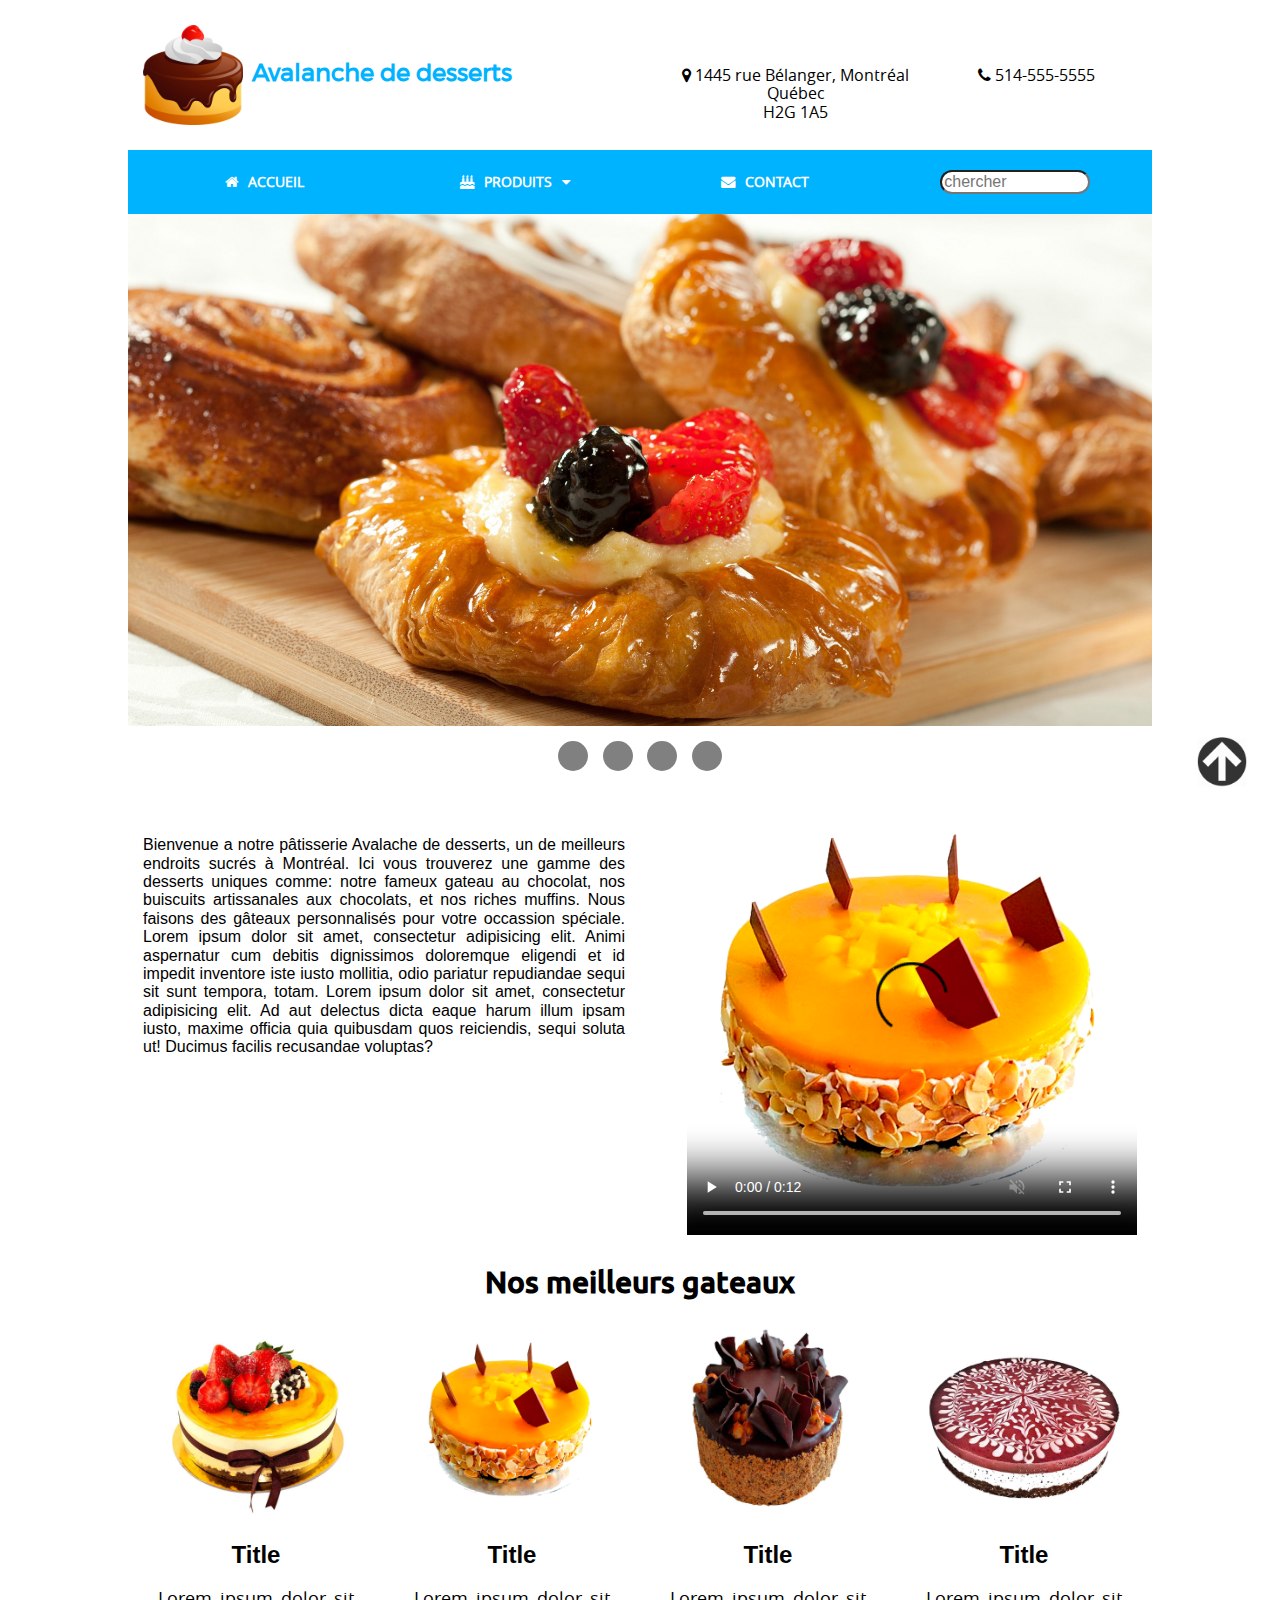
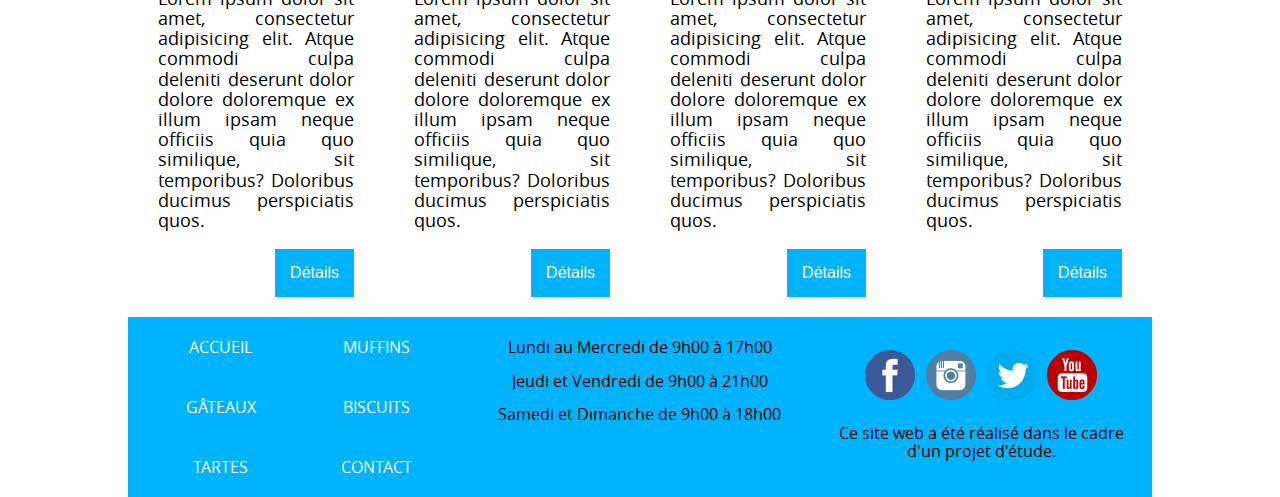
==== index.html @ 3b61015e "Initial commit" ====
<!DOCTYPE html>
<html lang="fr">
    <head>
        <meta charset="UTF-8">
        <title>Title</title>
        <meta name="description" content=""/>
        <link rel="stylesheet" href="style/normalize.css"/>
        <link rel="stylesheet" href="style/main.css"/>
        <link rel="stylesheet" href="style/font-awesome-4.7.0/css/font-awesome.min.css"/>
        <link rel="stylesheet" href="style/fonts/montserrat.css"/>
        <link rel="stylesheet" href="style/fonts/open-sans.css"/>
        <link rel="stylesheet" href="style/fonts/ubuntu.css"/>
        <meta name="viewport" content="width=device-width, intial-scale=1">
        <meta name="author" content="Sonya Bouchard et Carolina Yi"/>
        <meta name="robots" content="no index, no follow"/>
        <!--[if lt IE9]>
        <script src="https://cdnjs.cloudflare.com/ajax/libs/html5shiv/3.7.3/html5shiv.min.js"></script>
        <![endif]-->
        <script src="https://ajax.googleapis.com/ajax/libs/jquery/1.7.2/jquery.min.js"></script>
    </head>
    <body>
        <div id="wrapper">
            <header>
                <div class="row">
                    <div class=" col- col-m-6">
                        <div id="logo">
                            <a href="index.html">
                                <img src="images/logo.png" alt="logo de la compagnie avalanche de desserts">
                                <h2>Avalanche de desserts</h2>
                            </a>
                        </div>
                    </div>
                    <div class="col-m-6">
                        <div id="adresse" class="row">
                            <div class="col- col-m-7 col-7">
                                <p><span class="fa fa-map-marker" aria-hidden="true"></span> 1445 rue Bélanger, Montréal Québec <br>H2G 1A5</p>
                            </div>
                            <div class="col- col-m-5 col-5">
                                <p><span class="fa fa-phone" aria-hidden="true"></span> 514-555-5555</p>
                            </div>
                        </div>
                    </div>
                </div>
                <div class="nav-mobile">
                    <!--MENU HAMBURGER-->
                    <a href="#" class="btn-menu"><span class="fa fa-bars" aria-hidden="true"></span>Menu</a>
                </div>
                <!--END MENU HAMBURGER -->
                <nav class="responsive-menu">
                    <ul>
                        <li><a href="index.html"><span  class="fa fa-home" aria-hidden="true"></span>accueil</a></li>
                        <li class="sub-menu"><a href="index.html"><span class="fa fa-birthday-cake" aria-hidden="true"></span>produits<span class="fa fa-caret-down" aria-hidden="true"></span></a>
                            <ul class="children">
                                <li><a href="">gâteaux</a></li>
                                <li><a href="">tartes</a></li>
                                <li><a href="">muffins</a></li>
                                <li><a href="">biscuits</a></li>
                            </ul>
                        </li>
                        <li><a href="index.html"><span class="fa fa-envelope" aria-hidden="true"></span>contact</a></li>
                        <li id="search">
                            <input type="search" name="search" placeholder="chercher"/>
                        </li>
                    </ul>
                </nav>
            </header>
            <main>
                <!--conteneur du slider au complet-->
                <section id="slider">
                    <!--on cache les input-->
                    <input checked type="radio" name="slider" id="slide1"/>
                    <input checked type="radio" name="slider" id="slide2"/>
                    <input checked type="radio" name="slider" id="slide3"/>
                    <input checked type="radio" name="slider" id="slide4"/>

                    <!--le carouseel-->
                    <div id="slides">
                        <!--delimite l'espace que l'utilisateur verra-->
                        <div id="overflow">
                            <div class="inner">
                                <!--une photo est son texte-->
                                <div class="photo">
                                    <img src="images/carousel2.jpg" alt="Photo meduses"/>
                                </div>
                                <div class="photo">
                                    <img src="images/carousel3.jpg" alt="Photo tulips"/>
                                </div>
                                <div class="photo">
                                    <img src="images/carousel.jpg" alt="Photo chrisantemo"/>
                                </div>
                                <div class="photo">
                                    <img src="images/carousel4.jpg" alt="Photo Koala"/>
                                </div>
                            </div>
                            <!--END OF INNNER CONTENEUR DE PHOTO ET TEXTE	-->
                        </div>
                    </div>
                    <!--End of carrousel-->
                    <!--les boutons de control-->
                    <div id="active">
                        <label for="slide1"></label>
                        <label for="slide2"></label>
                        <label for="slide3"></label>
                        <label for="slide4"></label>
                    </div>
                </section>
                <section class="row">
                    <div class="col-m-6 col-6">
                        <p id="a-propos">
                            Bienvenue a notre pâtisserie Avalache de desserts, un de meilleurs endroits sucrés à Montréal.
                            Ici vous trouverez une gamme des desserts uniques comme: notre fameux gateau au chocolat,
                            nos buiscuits artissanales aux chocolats, et nos riches muffins.
                            Nous faisons des gâteaux personnalisés pour votre occassion spéciale.
                            Lorem ipsum dolor sit amet, consectetur adipisicing elit. Animi aspernatur
                            cum debitis dignissimos doloremque eligendi et id impedit inventore iste iusto mollitia,
                            odio pariatur repudiandae sequi sit sunt tempora, totam.
                            Lorem ipsum dolor sit amet, consectetur adipisicing elit. Ad aut delectus dicta eaque harum illum ipsam iusto,
                            maxime officia quia quibusdam quos reiciendis, sequi soluta ut! Ducimus facilis recusandae voluptas?
                        </p>


                    </div>
                    <div class="col-m-6 col-6">
                        <!--insere plusieurs sources de video-->
                        <video controls muted poster="images/gateaux-mangue.png">
                            <source src="video/sailboats.ogg" type="video/ogg"/>
                            <source src="video/sailboats_x264.mp4" type="video/mp4"/>
                            <source src="video/sailboats.webm" type="video/webm"/>
                        </video>


                    </div>
                </section>
                <section class="row">
                    <h1>Nos meilleurs gateaux</h1>
                    <div class="row">
                        <div class="col-m-6 col-3">
                            <div class="row produit">
                                <div class="col-m-6 col-12">
                                    <img src="images/gateau-fraises.jpg" alt="image du gateaux"/>
                                </div>
                                <div class="col-m-6 col-12">
                                    <h2>Title</h2>
                                    <p>Lorem ipsum dolor sit amet, consectetur adipisicing elit. Atque commodi culpa deleniti deserunt dolor dolore doloremque
                                        ex illum ipsam neque officiis quia quo similique, sit temporibus? Doloribus ducimus perspiciatis quos.
                                    </p>
                                    <div class="details">
                                        <a href="">Détails</a>
                                    </div>
                                </div>
                            </div>
                        </div>
                        <div class="col-m-6 col-3">
                            <div class="row produit">
                                <div class="col-m-6 col-12">
                                    <img src="images/gateaux-mangue.png" alt="image du gateaux"/>
                                </div>
                                <div class="col-m-6 col-12">
                                    <h2>Title</h2>
                                    <p>Lorem ipsum dolor sit amet, consectetur adipisicing elit. Atque commodi culpa deleniti deserunt dolor dolore doloremque
                                        ex illum ipsam neque officiis quia quo similique, sit temporibus? Doloribus ducimus perspiciatis quos.
                                    </p>
                                    <div class="details">
                                        <a href="">Détails</a>
                                    </div>
                                </div>
                            </div>
                        </div>
                        <div class="col-m-6 col-3">
                            <div class="row produit">
                                <div class="col-m-6 col-12">
                                    <img src="images/gateaux-chocolat-delicieux.jpg" alt="image du gateaux"/>
                                </div>
                                <div class="col-m-6 col-3 col-12">
                                    <h2>Title</h2>
                                    <p>Lorem ipsum dolor sit amet, consectetur adipisicing elit. Atque commodi culpa deleniti deserunt dolor dolore doloremque
                                        ex illum ipsam neque officiis quia quo similique, sit temporibus? Doloribus ducimus perspiciatis quos.
                                    </p>
                                    <div class="details" >
                                        <a href="">Détails</a>
                                    </div>
                                </div>
                            </div>
                        </div>
                        <div class="col-m-6 col-3">
                            <div class="row produit">
                                <div class="col-m-6 col-12">
                                    <img src="images/mejorado2.jpg" alt="image du gateaux"/>
                                </div>
                                <div class="col-m-6 col-12">
                                    <h2>Title</h2>
                                    <p>Lorem ipsum dolor sit amet, consectetur adipisicing elit. Atque commodi culpa deleniti deserunt dolor dolore doloremque
                                        ex illum ipsam neque officiis quia quo similique, sit temporibus? Doloribus ducimus perspiciatis quos.
                                    </p>
                                    <div class="details">
                                        <a href="">Détails</a>
                                    </div>
                                </div>
                            </div>
                        </div>
                    </div>
                </section>
            </main>
            <footer>
                <div class="row">
                    <nav class="col-m-6 col-4">
                        <div  id="footer-menu" class="row">
                            <ul class="col-m-6 col-6">
                                <li><a href="index.html">accueil</a></li>
                                <li><a href="details.html">gâteaux</a></li>
                                <li><a href="index.html">tartes</a></li>
                            </ul>
                            <ul class="col-m-6 col-6">
                                <li><a href="index.html">muffins</a></li>
                                <li><a href="index.html">biscuits</a></li>
                                <li><a href="index.html">contact</a></li>
                            </ul>
                        </div>
                    </nav>
                    <div id="heures-ouverture" class="col-m-6 col-4">
                        <ul>
                            <li>
                                Lundi au Mercredi de 9h00 à 17h00
                            </li>
                            <li>
                                Jeudi et Vendredi de 9h00 à 21h00
                            </li>
                            <li>
                                Samedi et Dimanche de 9h00 à 18h00
                            </li>
                        </ul>
                    </div>
                    <div id="reseaux-sociaux" class="col-m-12 col-4">
                        <a href=""><img src="images/social/facebook.png" alt="image facebook"/></a>
                        <a href=""><img src="images/social/instagram.png" alt="image instagram"/></a>
                        <a href=""><img src="images/social/twitter.png" alt="image twitter"/></a>
                        <a href=""><img src="images/social/youtube.png" alt="image youtube"/></a>
                        <p>Ce site web a été réalisé dans le cadre d'un projet d'étude.</p>
                        <a href="#"><img  id= top src="images/top.png" alt="image fleche vers l'haut"/></a>

                    </div>
                </div>
            </footer>
        </div>


        <script src="script/main.js" type="text/javascript"></script>
    </body>
</html>
---- style/main.css ----
/**********RESET CSS**************/

article, aside, details, figcaption, figure, footer, header, main, nav, section { display: block; }

*{
    box-sizing: border-box;
}

ul{
    list-style-type: none;
    margin: 0;
    padding: 0;
}

a {
    text-decoration: none;
    color: white;

}
/*******END RESET CSS*************/

/********VERSION MOBILE***********/

/********************HEADER*****************************************/
#logo{
    padding: 25px 25px 0 25px;
    text-align: center;

}
#logo img{
    display: inline-block;
    width: 100px;
    height: 100px;
    vertical-align: middle;
}

#logo h2{
    display: block;
    margin-left: 5px;
    vertical-align: middle;
    color: #00b3ff;
    font-family:  montserratregular, sans-serif;
    font-size: 150%;
}

#logo a {
    width: 100%;
    height: 100%;
    display: block;
}

#adresse{
    text-align: center;
    font-family:  open_sansregular, sans-serif;
    font-size: 110%;
}

header{
    width: 100%;
}

header nav {
    background-color: #00b3ff;
    z-index: 1000;
    width: 100%;


}

header .nav-mobile{
    background-color: #00b3ff;
    font-family: open_sansregular, sans-serif;
    font-size: 90%;
    text-transform: uppercase;
    font-weight: bold;
}

header .btn-menu{
    display: block;
    padding: 20px;
    width: 100%;
    font-weight: bold;
}

header .btn-menu span{
    float: right;

}

header nav ul li .fa-caret-down{
    margin-right: 0;
    margin-left: 10px;

}

header nav ul li a {
    display: block;
    padding: 20px;
    width: 100%;
    font-family: open_sansregular, sans-serif;
    font-size: 90%;
    text-transform: uppercase;
    font-weight: bold;
}

header nav ul li a span{
    margin-right: 10px ;
}

header nav ul li:hover{
    background-color: #525A93;

}
header nav ul li:hover .children{
    display: none;
}

header nav ul li .children {
    display: none;
    background-color: #00b3ff;
    position: relative;
    z-index: 1000;
}

header nav ul li .children li{
    display: block;
    border-bottom: 1px solid rgba(255,255,255,0.5);
    width: 100%;
}

header nav ul li .children li a {
    width: 100%;
    margin-left: 30px;
}
#search:hover{
    background-color: #525A93;
}
#search{
    display: inline-block;
    width: 100%;
    padding: 20px;
}


input[type=search]{
    border-radius: 15px;
    width: 150px;
}

[class*="col-"] {
    width:100%;
    padding: 0 15px;
}
/***********BODY************/
#wrapper{
    width: 100%;
}

#slider{
    display: none;
}

#a-propos{
    padding-top: 20px;
    text-align: justify;
}
video{
    width: 100%;
}
h1{
    text-align: center;
    font-family: ubuntumedium, sans-serif;
    font-size: 150%;

}

h2{
    text-align: center;
}
img{
    width:100%;
}

.produit p{
    text-align: justify;
    font-family: open_sansregular, sans-serif;
    font-size: 110%;
}
.details a{
   background-color: #00b3ff;
   float: right;
   padding: 15px;


}

.details:after{
   content: "";
   clear: both;
   display: block;
}


/******************FOOTER*************************************/
footer{
    margin-top: 20px;
    background-color: #00b3ff;

}


footer nav ul {
    height: 100%;

}
footer nav ul li{
    padding-top: 15px;
    height: 60px;
    line-height: 60px;
    width: 100%;
    text-align: center;
}
footer nav ul li a {
    display: block;
    text-transform: uppercase;
    width: 100%;
    height: 100%;
    font-family: open_sansregular, sans-serif;
    font-size: 100%;
}


#heures-ouverture{
    text-align: center;
    font-family: open_sansregular, sans-serif;
    font-size: 100%;

}
#heures-ouverture ul li{
    padding-top: 15px;
}

#reseaux-sociaux{
    text-align: center;
    padding-top: 15px;
}


#reseaux-sociaux img{
    width: 50px;
    margin: 1%;
}

#reseaux-sociaux p{
    font-family: open_sansregular, sans-serif;
    font-size: 100%;
}

#top{
    position: fixed;
    bottom: 100px;
    right: 20px;
}
/************************VERSION TABLETTE*************************************/

@media only screen and (min-width: 768px) {

    /***********HEADER*******/
    #logo h2{
        display: inline-block;
        font-family: montserratregular, sans-serif;
        font-size: 125%;

    }

    #logo{
        text-align: left;
        padding: 25px 25px 25px 0;
    }

    #adresse{
        padding-top: 50px;
        font-family: open_sansregular, sans-serif;
        font-size: 99%;
    }


    header nav {
        background-color: #00b3ff;
        z-index: 1000;
        width: 100%;

    }
    .nav-mobile{
        display: none;
    }

    header nav ul {
        width: 100%;
        text-align: center;
    }

    header nav ul li{
        position: relative;
        display: inline-block;
        width: 24%;
        text-align: center;

    }

    header nav ul li .children {
        display: none;
        background-color: #00b3ff;
        position: absolute;
        z-index: 1000;
    }

    header nav ul li:hover .children{
        display: block;
        width: 100%;
    }

    header nav ul li .children li a {
        width: 100%;
        margin: 0;
    }

    #search{
        width: 24%;

    }
    /*******************BODY******************************/
    /*****CONFIGURATION DE SLIDER******/
    /*1*cacher ce qui deborde***/
    #slider{
        display: block;
    }
    #overflow{
        width: 100%;
        overflow: hidden;/*on cache ce qui depasse*/

    }

    /**2**chaque img occupe 100% de son parent la div .photo*/

    .photo img{
        width: 100%;

    }


    /*3**la div .inner fait une largeur egale au nombre de photos: 5 donc 500%****/

    #slides .inner{
        width: 400%;
    }

    /*4***on va aligner les div .photo les une a cote des autres**/

    #slides .photo{
        float: left;
        width: 25%;/*chaque div.photo occupe 1/5 eme de son parent car 5 photos si 4 photos ce serait 1/4*/
        position: relative;/*afin de placer le h3 par rapport a la div.photo*/
    }

    /*on style le h3 et on le place sur la photo*/


    /**************************/
    /**FONCTIONNEMENT**/

    /*1 **on cachae les input*****/

     #slider input{
        display: none;

    }

    /*2 on position la div inner en fonction du label sur lequel on clique**/
    /**quand on clique sur le label de l'input #slide1 la div .inner se place à une marge gauche de 0*/
    #slide1:checked ~ #slides .inner{
        margin-left: 0;

    }
    /**quand on clique sur le label de l'input #slide2 la div .inner se place à une marge gauche de -100%*/

    #slide2:checked ~ #slides .inner {
        margin-left: -100%;
    }


    #slide3:checked ~ #slides .inner {
        margin-left: -200%;
    }

    #slide4:checked ~ #slides .inner {
        margin-left: -300%;
    }

    /**on applique une transition sur la div .inner pour qu'elle se déplace*/

    #slides .inner{
        transition: all 1s ease-in-out;
    }


    /******************STYLES***********/

    /*on style les labels**/

    #active label{
        width: 30px;
        height: 30px;
        border-radius: 15px;
        background: grey;
        display: inline-block;
        margin: 10px 5px;
    }

    #active{
        text-align: center;/*on centre les labels*/
    }
/*************BODY***************************************/
    h1{
        padding-top: 10px;
        font-family: ubuntumedium, sans-serif;
        font-size: 170%;
    }
    #a-propos{
        padding-top: 35px;
    }
    video{
        min-width:70% ;
        float: right;
        vertical-align: bottom;
    }

    .produit p{
        text-align: left;
    }
/**********************SYSTEM DE GRILLES*******************/
    .col-m-1{
        width:8.33%;

    }

    .col-m-2{

        width:16.66%;

    }

    .col-m-3{
        width:25%;

    }

    .col-m-4{
        width:33.33%;
    }

    .col-m-5{
        width:41.66%;
    }
    .col-m-6{
        width:50%;
    }
    .col-m-7{
        width:58.33%;
    }
    .col-m-8{
        width:66.66%;
    }
    .col-m-9{
        width:75%;
    }
    .col-m-10{
        width:83.33%;
    }
    .col-m-11{
        width:91.66%;
    }
    .col-m-12{
        width:100%;
    }

    #wrapper{
        width:100%;
    }

    [class*="col-"] {
        float: left;
        padding: 0 15px;
    }

    .row:after {
        content: "";
        clear: both;
        display: block;
    }


    /***********FOOTER*************/
    #heures-ouverture{
        padding-top: 20px;
    }
    #reseaux-sociaux img{
        width: 50px;
    }

}

/*************************************VERSION DESKTOP********************************/

@media only screen and (min-width: 960px){

/******************HEADER*********************/
    #logo{
        text-align: left;
        padding: 25px 25px 25px 0;
    }

    #logo h2{
        display: inline-block;
        font-family: montserratregular, sans-serif;
        font-size: 150%;
    }

    #adresse{
        font-family: open_sansregular, sans-serif;
        font-size: 100% ;
    }





    .col-1 {width: 8.33%;}

    /*largeur de 2 colonnes*/
    .col-2 {width: 16.66%;}

    /*largeur de 3 colonnes*/
    .col-3 {width: 25%;}

    /*largeur de 4 colonnes*/
    .col-4 {width: 33.33%;}

    /*largeur de 5 colonnes*/
    .col-5 {width: 41.66%;}

    /*largeur de 6 colonnes*/
    .col-6 {width: 50%;}

    /*largeur de 7 colonnes*/
    .col-7 {width: 58.33%;}

    /*largeur de 8 colonnes*/
    .col-8 {width: 66.66%;}

    /*largeur de 9 colonnes*/
    .col-9 {width: 75%;}

    /*largeur de 10 colonnes*/
    .col-10 {width: 83.33%;}

    /*largeur de 11 colonnes*/
    .col-11 {width: 91.66%;}

    /*largeur de 12 colonnes*/
    .col-12 {width: 100%;}


    [class*="col-"] {
        float: left;
        padding: 0 15px;
    }


    .row:after {
        content: "";
        clear: both;
        display: block;
    }
    /**********************BODY********************/
    #wrapper{
        width: 80%;
        margin: 0 auto;
    }

    video{
        max-width: 450px;
    }

    h1{
        font-family: ubuntumedium, sans-serif;
        font-size: 190%;

    }
    .produit p{
        text-align: justify;
    }
    /***********FOOTER**************/
    footer nav ul li{
        padding-top: 0;
    }

    #heures-ouverture{
        padding-top: 6px;
    }
    #reseaux-sociaux{
        padding-top: 30px;
    }
}

/**************************PAGE DETAILS*************************/

aside{
    padding-top: 50px;
}
aside ul {
    height: 50px;

}

aside ul li{

    height: 100%;
}
aside ul li a{
    color: #00b3ff;
    display: inline-block;
    width: 100%;
    height: 100%;
}
---- style/fonts/montserrat.css ----
/*! Generated by Font Squirrel (https://www.fontsquirrel.com) on May 27, 2017 */



@font-face {
    font-family: 'montserratregular';
    src: url('montserrat-regular-webfont.eot');
    src: url('montserrat-regular-webfont.eot?#iefix') format('embedded-opentype'),
         url('montserrat-regular-webfont.woff2') format('woff2'),
         url('montserrat-regular-webfont.woff') format('woff'),
         url('montserrat-regular-webfont.ttf') format('truetype'),
         url('montserrat-regular-webfont.svg#montserratregular') format('svg');
    font-weight: normal;
    font-style: normal;

}
---- style/fonts/open-sans.css ----
/*! Generated by Font Squirrel (https://www.fontsquirrel.com) on May 27, 2017 */



@font-face {
    font-family: 'open_sansregular';
    src: url('opensans-regular-webfont.eot');
    src: url('opensans-regular-webfont.eot?#iefix') format('embedded-opentype'),
         url('opensans-regular-webfont.woff2') format('woff2'),
         url('opensans-regular-webfont.woff') format('woff'),
         url('opensans-regular-webfont.ttf') format('truetype'),
         url('opensans-regular-webfont.svg#open_sansregular') format('svg');
    font-weight: normal;
    font-style: normal;

}
---- style/fonts/ubuntu.css ----
/*! Generated by Font Squirrel (https://www.fontsquirrel.com) on May 27, 2017 */



@font-face {
    font-family: 'ubuntumedium';
    src: url('ubuntu-medium-webfont.eot');
    src: url('ubuntu-medium-webfont.eot?#iefix') format('embedded-opentype'),
         url('ubuntu-medium-webfont.woff2') format('woff2'),
         url('ubuntu-medium-webfont.woff') format('woff'),
         url('ubuntu-medium-webfont.ttf') format('truetype'),
         url('ubuntu-medium-webfont.svg#ubuntumedium') format('svg');
    font-weight: normal;
    font-style: normal;

}
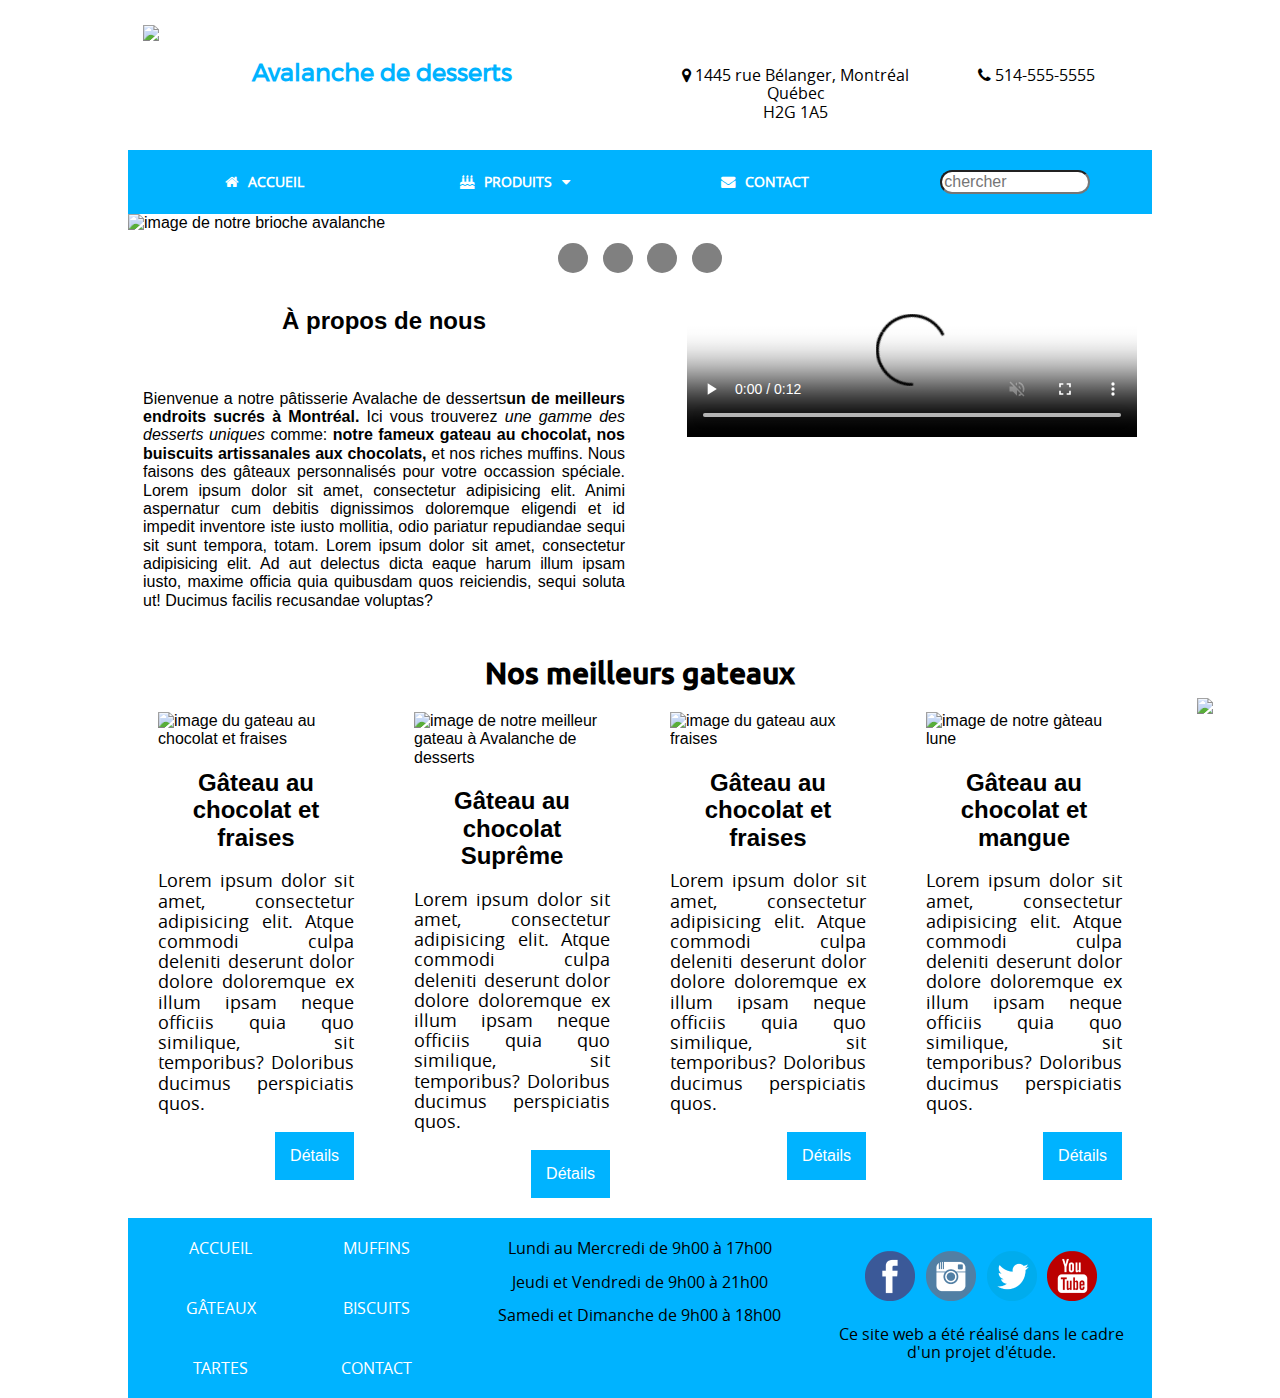
==== commit 22f7ae0b: "page accueil termine" ====
--- a/index.html
+++ b/index.html
@@ -2,8 +2,9 @@
 <html lang="fr">
     <head>
         <meta charset="UTF-8">
-        <title>Title</title>
-        <meta name="description" content=""/>
+        <title>Le meilleur gâteau au chocolat à Montréal - Avalanche de desserts</title>
+        <meta name="description" content="Avalanche de desserts sert le meilleur gâteau au chocolat à Montréal Goûtez nos délicieux gâteaux, tartes,
+        muffins et beaucoup plus! Essayez nos produits fraîchement cuits et des gâteaux personnalisés "/>
         <link rel="stylesheet" href="style/normalize.css"/>
         <link rel="stylesheet" href="style/main.css"/>
         <link rel="stylesheet" href="style/font-awesome-4.7.0/css/font-awesome.min.css"/>
@@ -13,10 +14,16 @@
         <meta name="viewport" content="width=device-width, intial-scale=1">
         <meta name="author" content="Sonya Bouchard et Carolina Yi"/>
         <meta name="robots" content="no index, no follow"/>
+        <meta property="og:url" content="wwww.avalanche-de-desserts.projetisi.com"/>
+        <meta property="og:title" content="Le meilleur gâteau au chocolat â Montréal"/>
+        <meta property="og:description" content="Avalanche de desserts sert le meilleur gâteau au chocolat à Montréal Goûtez nos délicieux gâteaux, tartes,
+        muffins et beaucoup plus! Essayez nos produits fraîchement cuits et des gâteaux personnalisés"/>
+        <meta property="og:image" content="images/images-gateaux/meilleur-gateau.jpg"/>
         <!--[if lt IE9]>
         <script src="https://cdnjs.cloudflare.com/ajax/libs/html5shiv/3.7.3/html5shiv.min.js"></script>
         <![endif]-->
         <script src="https://ajax.googleapis.com/ajax/libs/jquery/1.7.2/jquery.min.js"></script>
+
     </head>
     <body>
         <div id="wrapper">
@@ -25,7 +32,7 @@
                     <div class=" col- col-m-6">
                         <div id="logo">
                             <a href="index.html">
-                                <img src="images/logo.png" alt="logo de la compagnie avalanche de desserts">
+                                <img src="images/image-logo-avalanche-desserts/logo.png" alt="logo de la compagnie avalanche de desserts">
                                 <h2>Avalanche de desserts</h2>
                             </a>
                         </div>
@@ -49,12 +56,12 @@
                 <nav class="responsive-menu">
                     <ul>
                         <li><a href="index.html"><span  class="fa fa-home" aria-hidden="true"></span>accueil</a></li>
-                        <li class="sub-menu"><a href="index.html"><span class="fa fa-birthday-cake" aria-hidden="true"></span>produits<span class="fa fa-caret-down" aria-hidden="true"></span></a>
+                        <li class="sub-menu"><a href="#"><span class="fa fa-birthday-cake" aria-hidden="true"></span>produits<span class="fa fa-caret-down" aria-hidden="true"></span></a>
                             <ul class="children">
-                                <li><a href="">gâteaux</a></li>
-                                <li><a href="">tartes</a></li>
-                                <li><a href="">muffins</a></li>
-                                <li><a href="">biscuits</a></li>
+                                <li><a href="produit.html">gâteaux</a></li>
+                                <li><a href="index.html">tartes</a></li>
+                                <li><a href="index.html">muffins</a></li>
+                                <li><a href="index.html">biscuits</a></li>
                             </ul>
                         </li>
                         <li><a href="index.html"><span class="fa fa-envelope" aria-hidden="true"></span>contact</a></li>
@@ -80,16 +87,16 @@
                             <div class="inner">
                                 <!--une photo est son texte-->
                                 <div class="photo">
-                                    <img src="images/carousel2.jpg" alt="Photo meduses"/>
-                                </div>
-                                <div class="photo">
-                                    <img src="images/carousel3.jpg" alt="Photo tulips"/>
-                                </div>
-                                <div class="photo">
-                                    <img src="images/carousel.jpg" alt="Photo chrisantemo"/>
-                                </div>
-                                <div class="photo">
-                                    <img src="images/carousel4.jpg" alt="Photo Koala"/>
+                                    <img src="images/images-carrousel/desserts-uniques.jpg" alt="image de nos délicieuses gâteaux"/>
+                                </div>
+                                <div class="photo">
+                                    <img src="images/images-carrousel/gamme-de-desserts.jpg" alt="image de nos succulents desserts"/>
+                                </div>
+                                <div class="photo">
+                                    <img src="images/images-carrousel/petites-gateaux.jpg" alt="image de notre gamme de desserts uniques"/>
+                                </div>
+                                <div class="photo">
+                                    <img src="images/images-carrousel/fraîche-pâtisserie.jpg" alt="image de notre brioche avalanche"/>
                                 </div>
                             </div>
                             <!--END OF INNNER CONTENEUR DE PHOTO ET TEXTE	-->
@@ -106,10 +113,11 @@
                 </section>
                 <section class="row">
                     <div class="col-m-6 col-6">
+                        <h2>À propos de nous</h2>
                         <p id="a-propos">
-                            Bienvenue a notre pâtisserie Avalache de desserts, un de meilleurs endroits sucrés à Montréal.
-                            Ici vous trouverez une gamme des desserts uniques comme: notre fameux gateau au chocolat,
-                            nos buiscuits artissanales aux chocolats, et nos riches muffins.
+                            Bienvenue a notre pâtisserie Avalache de desserts<strong class="seo">un de meilleurs endroits sucrés à Montréal.</strong>
+                            Ici vous trouverez <em class="seo">une gamme des desserts uniques</em> comme: <strong class="seo">notre fameux gateau au chocolat,</strong>
+                            <strong class="seo">nos buiscuits artissanales aux chocolats,</strong> et nos riches muffins.
                             Nous faisons des gâteaux personnalisés pour votre occassion spéciale.
                             Lorem ipsum dolor sit amet, consectetur adipisicing elit. Animi aspernatur
                             cum debitis dignissimos doloremque eligendi et id impedit inventore iste iusto mollitia,
@@ -118,17 +126,15 @@
                             maxime officia quia quibusdam quos reiciendis, sequi soluta ut! Ducimus facilis recusandae voluptas?
                         </p>
 
-
                     </div>
                     <div class="col-m-6 col-6">
                         <!--insere plusieurs sources de video-->
-                        <video controls muted poster="images/gateaux-mangue.png">
+                        <video controls muted poster="images/images-gateaux/gateau-choco-creme.jpg">
                             <source src="video/sailboats.ogg" type="video/ogg"/>
                             <source src="video/sailboats_x264.mp4" type="video/mp4"/>
                             <source src="video/sailboats.webm" type="video/webm"/>
                         </video>
 
-
                     </div>
                 </section>
                 <section class="row">
@@ -137,15 +143,15 @@
                         <div class="col-m-6 col-3">
                             <div class="row produit">
                                 <div class="col-m-6 col-12">
-                                    <img src="images/gateau-fraises.jpg" alt="image du gateaux"/>
-                                </div>
-                                <div class="col-m-6 col-12">
-                                    <h2>Title</h2>
+                                    <img src="images/images-gateaux/gateau-chocolat-fraises.jpg" alt="image du gateau au chocolat et fraises"/>
+                                </div>
+                                <div class="col-m-6 col-12">
+                                    <h2>Gâteau au chocolat et fraises</h2>
                                     <p>Lorem ipsum dolor sit amet, consectetur adipisicing elit. Atque commodi culpa deleniti deserunt dolor dolore doloremque
                                         ex illum ipsam neque officiis quia quo similique, sit temporibus? Doloribus ducimus perspiciatis quos.
                                     </p>
                                     <div class="details">
-                                        <a href="">Détails</a>
+                                        <a href="details.html">Détails</a>
                                     </div>
                                 </div>
                             </div>
@@ -153,15 +159,15 @@
                         <div class="col-m-6 col-3">
                             <div class="row produit">
                                 <div class="col-m-6 col-12">
-                                    <img src="images/gateaux-mangue.png" alt="image du gateaux"/>
-                                </div>
-                                <div class="col-m-6 col-12">
-                                    <h2>Title</h2>
+                                    <img src="images/images-gateaux/meilleur-gateau.jpg" alt="image de notre meilleur gateau à Avalanche de desserts"/>
+                                </div>
+                                <div class="col-m-6 col-12">
+                                    <h2>Gâteau au chocolat Suprême</h2>
                                     <p>Lorem ipsum dolor sit amet, consectetur adipisicing elit. Atque commodi culpa deleniti deserunt dolor dolore doloremque
                                         ex illum ipsam neque officiis quia quo similique, sit temporibus? Doloribus ducimus perspiciatis quos.
                                     </p>
                                     <div class="details">
-                                        <a href="">Détails</a>
+                                        <a href="details.html">Détails</a>
                                     </div>
                                 </div>
                             </div>
@@ -169,31 +175,31 @@
                         <div class="col-m-6 col-3">
                             <div class="row produit">
                                 <div class="col-m-6 col-12">
-                                    <img src="images/gateaux-chocolat-delicieux.jpg" alt="image du gateaux"/>
+                                    <img src="images/images-gateaux/gateau-fraises.jpg" alt="image du gateau aux fraises"/>
                                 </div>
                                 <div class="col-m-6 col-3 col-12">
-                                    <h2>Title</h2>
+                                    <h2>Gâteau au chocolat et fraises</h2>
                                     <p>Lorem ipsum dolor sit amet, consectetur adipisicing elit. Atque commodi culpa deleniti deserunt dolor dolore doloremque
                                         ex illum ipsam neque officiis quia quo similique, sit temporibus? Doloribus ducimus perspiciatis quos.
                                     </p>
                                     <div class="details" >
-                                        <a href="">Détails</a>
-                                    </div>
-                                </div>
-                            </div>
-                        </div>
-                        <div class="col-m-6 col-3">
-                            <div class="row produit">
-                                <div class="col-m-6 col-12">
-                                    <img src="images/mejorado2.jpg" alt="image du gateaux"/>
-                                </div>
-                                <div class="col-m-6 col-12">
-                                    <h2>Title</h2>
+                                        <a href="details.html">Détails</a>
+                                    </div>
+                                </div>
+                            </div>
+                        </div>
+                        <div class="col-m-6 col-3">
+                            <div class="row produit dernier-produit">
+                                <div class="col-m-6 col-12">
+                                    <img src="images/images-gateaux/gateau_lune.jpg" alt="image de notre gàteau lune "/>
+                                </div>
+                                <div class="col-m-6 col-12">
+                                    <h2>Gâteau au chocolat et mangue</h2>
                                     <p>Lorem ipsum dolor sit amet, consectetur adipisicing elit. Atque commodi culpa deleniti deserunt dolor dolore doloremque
                                         ex illum ipsam neque officiis quia quo similique, sit temporibus? Doloribus ducimus perspiciatis quos.
                                     </p>
                                     <div class="details">
-                                        <a href="">Détails</a>
+                                        <a href="details.html">Détails</a>
                                     </div>
                                 </div>
                             </div>
@@ -207,7 +213,7 @@
                         <div  id="footer-menu" class="row">
                             <ul class="col-m-6 col-6">
                                 <li><a href="index.html">accueil</a></li>
-                                <li><a href="details.html">gâteaux</a></li>
+                                <li><a href="produit.html">gâteaux</a></li>
                                 <li><a href="index.html">tartes</a></li>
                             </ul>
                             <ul class="col-m-6 col-6">
@@ -231,12 +237,12 @@
                         </ul>
                     </div>
                     <div id="reseaux-sociaux" class="col-m-12 col-4">
-                        <a href=""><img src="images/social/facebook.png" alt="image facebook"/></a>
-                        <a href=""><img src="images/social/instagram.png" alt="image instagram"/></a>
-                        <a href=""><img src="images/social/twitter.png" alt="image twitter"/></a>
-                        <a href=""><img src="images/social/youtube.png" alt="image youtube"/></a>
+                        <a href="https://www.facebook.com"><img src="images/social/facebook.png" alt="image facebook"/></a>
+                        <a href="https://www.instagram.com"><img src="images/social/instagram.png" alt="image instagram"/></a>
+                        <a href="https://twitter.com"><img src="images/social/twitter.png" alt="image twitter"/></a>
+                        <a href="https://www.youtube.com"><img src="images/social/youtube.png" alt="image youtube"/></a>
                         <p>Ce site web a été réalisé dans le cadre d'un projet d'étude.</p>
-                        <a href="#"><img  id= top src="images/top.png" alt="image fleche vers l'haut"/></a>
+                        <a href="#"><img  id= top src="images/image%20fleche/top.png" alt="image fleche vers l'haut"/></a>
 
                     </div>
                 </div>
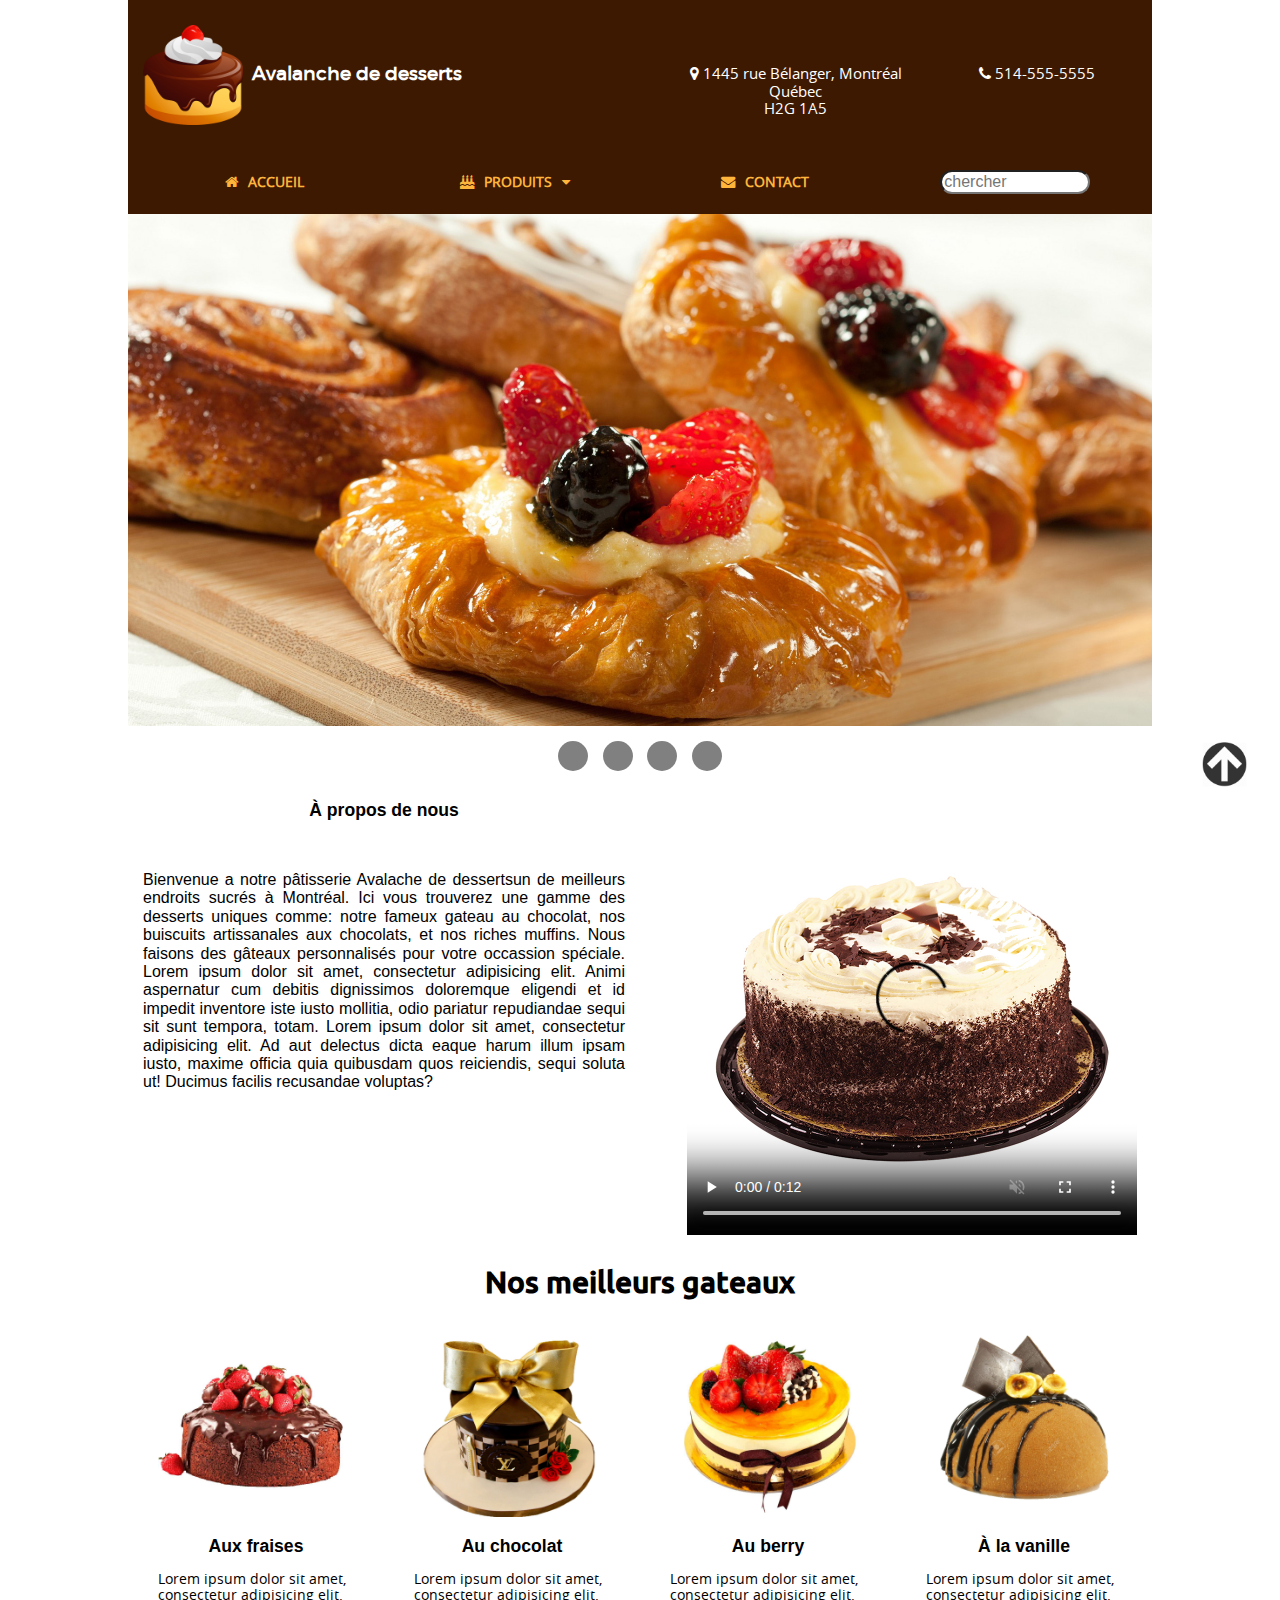
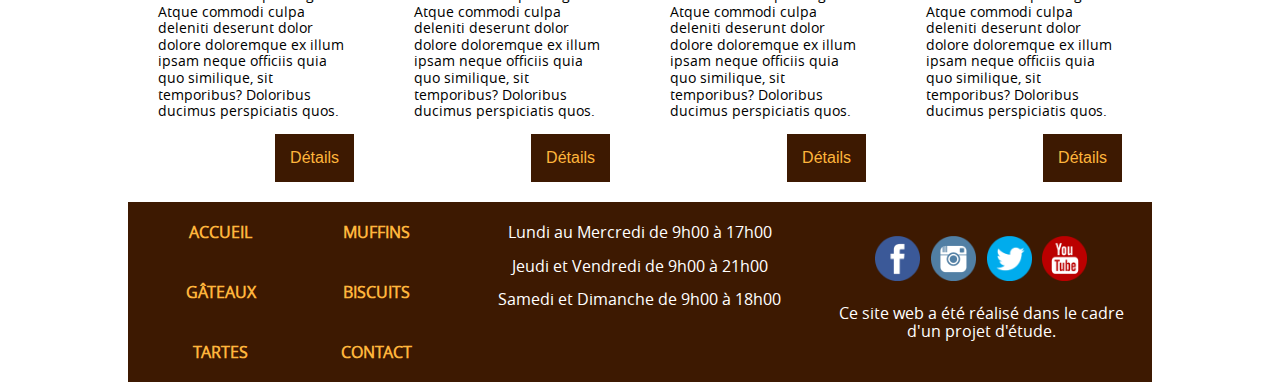
==== commit 185f43cf: "changement de taille et couleur" ====
--- a/index.html
+++ b/index.html
@@ -146,7 +146,7 @@
                                     <img src="images/images-gateaux/gateau-chocolat-fraises.jpg" alt="image du gateau au chocolat et fraises"/>
                                 </div>
                                 <div class="col-m-6 col-12">
-                                    <h2>Gâteau au chocolat et fraises</h2>
+                                    <h2>Aux fraises</h2>
                                     <p>Lorem ipsum dolor sit amet, consectetur adipisicing elit. Atque commodi culpa deleniti deserunt dolor dolore doloremque
                                         ex illum ipsam neque officiis quia quo similique, sit temporibus? Doloribus ducimus perspiciatis quos.
                                     </p>
@@ -162,7 +162,7 @@
                                     <img src="images/images-gateaux/meilleur-gateau.jpg" alt="image de notre meilleur gateau à Avalanche de desserts"/>
                                 </div>
                                 <div class="col-m-6 col-12">
-                                    <h2>Gâteau au chocolat Suprême</h2>
+                                    <h2>Au chocolat</h2>
                                     <p>Lorem ipsum dolor sit amet, consectetur adipisicing elit. Atque commodi culpa deleniti deserunt dolor dolore doloremque
                                         ex illum ipsam neque officiis quia quo similique, sit temporibus? Doloribus ducimus perspiciatis quos.
                                     </p>
@@ -178,7 +178,7 @@
                                     <img src="images/images-gateaux/gateau-fraises.jpg" alt="image du gateau aux fraises"/>
                                 </div>
                                 <div class="col-m-6 col-3 col-12">
-                                    <h2>Gâteau au chocolat et fraises</h2>
+                                    <h2>Au berry</h2>
                                     <p>Lorem ipsum dolor sit amet, consectetur adipisicing elit. Atque commodi culpa deleniti deserunt dolor dolore doloremque
                                         ex illum ipsam neque officiis quia quo similique, sit temporibus? Doloribus ducimus perspiciatis quos.
                                     </p>
@@ -194,7 +194,7 @@
                                     <img src="images/images-gateaux/gateau_lune.jpg" alt="image de notre gàteau lune "/>
                                 </div>
                                 <div class="col-m-6 col-12">
-                                    <h2>Gâteau au chocolat et mangue</h2>
+                                    <h2>À la vanille</h2>
                                     <p>Lorem ipsum dolor sit amet, consectetur adipisicing elit. Atque commodi culpa deleniti deserunt dolor dolore doloremque
                                         ex illum ipsam neque officiis quia quo similique, sit temporibus? Doloribus ducimus perspiciatis quos.
                                     </p>
--- a/style/main.css
+++ b/style/main.css
@@ -17,9 +17,30 @@
     color: white;
 
 }
+a:link{
+    color: #ffb53c;
+}
+a:visited{
+    color: #a2db81;
+}
+
+a:hover{
+    color: #d33e34;
+}
+
+a:active{
+    color: #7bb4ff;
+}
+
+em.seo, strong.seo{
+    font-style: normal;
+    font-weight: normal;
+}
+
 /*******END RESET CSS*************/
 
 /********VERSION MOBILE***********/
+/*********************PAGE ACCUEIL**********************************/
 
 /********************HEADER*****************************************/
 #logo{
@@ -38,7 +59,7 @@
     display: block;
     margin-left: 5px;
     vertical-align: middle;
-    color: #00b3ff;
+    color: #ffffff;
     font-family:  montserratregular, sans-serif;
     font-size: 150%;
 }
@@ -53,14 +74,16 @@
     text-align: center;
     font-family:  open_sansregular, sans-serif;
     font-size: 110%;
+    color: #ffffff;
 }
 
 header{
     width: 100%;
+    background-color: #3d1901;
 }
 
 header nav {
-    background-color: #00b3ff;
+    background-color:  #3d1901;
     z-index: 1000;
     width: 100%;
 
@@ -68,7 +91,7 @@
 }
 
 header .nav-mobile{
-    background-color: #00b3ff;
+    background-color: #3d1901;
     font-family: open_sansregular, sans-serif;
     font-size: 90%;
     text-transform: uppercase;
@@ -108,7 +131,7 @@
 }
 
 header nav ul li:hover{
-    background-color: #525A93;
+    background-color: #d29bb9;
 
 }
 header nav ul li:hover .children{
@@ -117,7 +140,7 @@
 
 header nav ul li .children {
     display: none;
-    background-color: #00b3ff;
+    background-color: #3d1901;
     position: relative;
     z-index: 1000;
 }
@@ -133,7 +156,7 @@
     margin-left: 30px;
 }
 #search:hover{
-    background-color: #525A93;
+    background-color: #d29bb9;
 }
 #search{
     display: inline-block;
@@ -176,23 +199,36 @@
 
 h2{
     text-align: center;
+    font-size: 110%;
 }
 img{
     width:100%;
+}
+
+
+.produit{
+    border-bottom: 1px dashed #3d1901;
+}
+
+.dernier-produit{
+    border-bottom: none;
 }
 
 .produit p{
     text-align: justify;
     font-family: open_sansregular, sans-serif;
-    font-size: 110%;
-}
+    font-size: 90%;
+}
+
+
+
 .details a{
-   background-color: #00b3ff;
+   background-color: #3d1901;
    float: right;
    padding: 15px;
-
-
-}
+}
+
+
 
 .details:after{
    content: "";
@@ -200,11 +236,31 @@
    display: block;
 }
 
+/****************PAGE PRODUIT********************************/
+#menu-aside{
+    display: none;
+}
+
+aside ul {
+    height: 50px;
+
+}
+
+aside ul li{
+    height: 100%;
+}
+aside ul li a{
+    color: #3d1901;
+    display: inline-block;
+    width: 100%;
+    height: 100%;
+}
+
 
 /******************FOOTER*************************************/
 footer{
     margin-top: 20px;
-    background-color: #00b3ff;
+    background-color: #3d1901;
 
 }
 
@@ -220,6 +276,11 @@
     width: 100%;
     text-align: center;
 }
+
+footer nav ul li:hover{
+    background-color: #d29bb9;
+
+}
 footer nav ul li a {
     display: block;
     text-transform: uppercase;
@@ -227,6 +288,7 @@
     height: 100%;
     font-family: open_sansregular, sans-serif;
     font-size: 100%;
+    font-weight: bold;
 }
 
 
@@ -234,6 +296,7 @@
     text-align: center;
     font-family: open_sansregular, sans-serif;
     font-size: 100%;
+    color: #ffffff;
 
 }
 #heures-ouverture ul li{
@@ -254,6 +317,7 @@
 #reseaux-sociaux p{
     font-family: open_sansregular, sans-serif;
     font-size: 100%;
+    color: #ffffff;
 }
 
 #top{
@@ -261,375 +325,425 @@
     bottom: 100px;
     right: 20px;
 }
+@keyframes fleche-animation {
+    0%, 20%, 50%, 80%, 100%{
+        transform: translateY(0);
+    }
+    40%{
+        transform: translateY(-30px);
+    }
+
+    60%{
+        transform: translateY(-15px);
+    }
+}
+
+
+#top{
+    animation: fleche-animation 2s infinite;
+}
 /************************VERSION TABLETTE*************************************/
-
+/*************************PAGE ACCUEIL***************************************/
 @media only screen and (min-width: 768px) {
 
-    /***********HEADER*******/
-    #logo h2{
-        display: inline-block;
-        font-family: montserratregular, sans-serif;
-        font-size: 125%;
-
-    }
-
-    #logo{
-        text-align: left;
-        padding: 25px 25px 25px 0;
-    }
-
-    #adresse{
-        padding-top: 50px;
-        font-family: open_sansregular, sans-serif;
-        font-size: 99%;
-    }
-
-
-    header nav {
-        background-color: #00b3ff;
-        z-index: 1000;
-        width: 100%;
-
-    }
-    .nav-mobile{
-        display: none;
-    }
-
-    header nav ul {
-        width: 100%;
-        text-align: center;
-    }
-
-    header nav ul li{
-        position: relative;
-        display: inline-block;
-        width: 24%;
-        text-align: center;
-
-    }
-
-    header nav ul li .children {
-        display: none;
-        background-color: #00b3ff;
-        position: absolute;
-        z-index: 1000;
-    }
-
-    header nav ul li:hover .children{
-        display: block;
-        width: 100%;
-    }
-
-    header nav ul li .children li a {
-        width: 100%;
-        margin: 0;
-    }
-
-    #search{
-        width: 24%;
-
-    }
-    /*******************BODY******************************/
-    /*****CONFIGURATION DE SLIDER******/
-    /*1*cacher ce qui deborde***/
-    #slider{
-        display: block;
-    }
-    #overflow{
-        width: 100%;
-        overflow: hidden;/*on cache ce qui depasse*/
-
-    }
-
-    /**2**chaque img occupe 100% de son parent la div .photo*/
-
-    .photo img{
-        width: 100%;
-
-    }
-
-
-    /*3**la div .inner fait une largeur egale au nombre de photos: 5 donc 500%****/
-
-    #slides .inner{
-        width: 400%;
-    }
-
-    /*4***on va aligner les div .photo les une a cote des autres**/
-
-    #slides .photo{
-        float: left;
-        width: 25%;/*chaque div.photo occupe 1/5 eme de son parent car 5 photos si 4 photos ce serait 1/4*/
-        position: relative;/*afin de placer le h3 par rapport a la div.photo*/
-    }
-
-    /*on style le h3 et on le place sur la photo*/
-
-
-    /**************************/
-    /**FONCTIONNEMENT**/
-
-    /*1 **on cachae les input*****/
-
-     #slider input{
-        display: none;
-
-    }
-
-    /*2 on position la div inner en fonction du label sur lequel on clique**/
-    /**quand on clique sur le label de l'input #slide1 la div .inner se place à une marge gauche de 0*/
-    #slide1:checked ~ #slides .inner{
-        margin-left: 0;
-
-    }
-    /**quand on clique sur le label de l'input #slide2 la div .inner se place à une marge gauche de -100%*/
-
-    #slide2:checked ~ #slides .inner {
-        margin-left: -100%;
-    }
-
-
-    #slide3:checked ~ #slides .inner {
-        margin-left: -200%;
-    }
-
-    #slide4:checked ~ #slides .inner {
-        margin-left: -300%;
-    }
-
-    /**on applique une transition sur la div .inner pour qu'elle se déplace*/
-
-    #slides .inner{
-        transition: all 1s ease-in-out;
-    }
-
-
-    /******************STYLES***********/
-
-    /*on style les labels**/
-
-    #active label{
-        width: 30px;
-        height: 30px;
-        border-radius: 15px;
-        background: grey;
-        display: inline-block;
-        margin: 10px 5px;
-    }
-
-    #active{
-        text-align: center;/*on centre les labels*/
-    }
-/*************BODY***************************************/
-    h1{
-        padding-top: 10px;
-        font-family: ubuntumedium, sans-serif;
-        font-size: 170%;
-    }
-    #a-propos{
-        padding-top: 35px;
-    }
-    video{
-        min-width:70% ;
-        float: right;
-        vertical-align: bottom;
-    }
-
-    .produit p{
-        text-align: left;
-    }
+/***********HEADER*******/
+#logo h2{
+    display: inline-block;
+    font-family: montserratregular, sans-serif;
+    font-size: 90%;
+
+}
+
+#logo{
+    text-align: left;
+    padding: 25px 25px 25px 0;
+}
+
+#adresse{
+    padding-top: 50px;
+    font-family: open_sansregular, sans-serif;
+    font-size: 95%;
+}
+
+
+header nav {
+    background-color: #3d1901;
+    z-index: 1000;
+    width: 100%;
+
+}
+.nav-mobile{
+    display: none;
+}
+
+header nav ul {
+    width: 100%;
+    text-align: center;
+}
+
+header nav ul li{
+    position: relative;
+    display: inline-block;
+    width: 24%;
+    text-align: center;
+
+}
+
+header nav ul li .children {
+    display: none;
+    background-color: #3d1901;
+    position: absolute;
+    z-index: 1000;
+}
+
+header nav ul li:hover .children{
+    display: block;
+    width: 100%;
+}
+
+header nav ul li .children li a {
+    width: 100%;
+    margin: 0;
+}
+
+#search{
+    width: 24%;
+
+}
+/*******************BODY******************************/
+/*****CONFIGURATION DE SLIDER******/
+/*1*cacher ce qui deborde***/
+#slider{
+    display: block;
+}
+#overflow{
+    width: 100%;
+    overflow: hidden;/*on cache ce qui depasse*/
+
+}
+
+/**2**chaque img occupe 100% de son parent la div .photo*/
+
+.photo img{
+    width: 100%;
+
+}
+
+
+/*3**la div .inner fait une largeur egale au nombre de photos: 5 donc 500%****/
+
+#slides .inner{
+    width: 400%;
+}
+
+/*4***on va aligner les div .photo les une a cote des autres**/
+
+#slides .photo{
+    float: left;
+    width: 25%;/*chaque div.photo occupe 1/5 eme de son parent car 5 photos si 4 photos ce serait 1/4*/
+    position: relative;/*afin de placer le h3 par rapport a la div.photo*/
+}
+
+/*on style le h3 et on le place sur la photo*/
+
+
+/**************************/
+/**FONCTIONNEMENT**/
+
+/*1 **on cachae les input*****/
+
+ #slider input{
+    display: none;
+
+}
+
+/*2 on position la div inner en fonction du label sur lequel on clique**/
+/**quand on clique sur le label de l'input #slide1 la div .inner se place à une marge gauche de 0*/
+#slide1:checked ~ #slides .inner{
+    margin-left: 0;
+
+}
+/**quand on clique sur le label de l'input #slide2 la div .inner se place à une marge gauche de -100%*/
+
+#slide2:checked ~ #slides .inner {
+    margin-left: -100%;
+}
+
+
+#slide3:checked ~ #slides .inner {
+    margin-left: -200%;
+}
+
+#slide4:checked ~ #slides .inner {
+    margin-left: -300%;
+}
+
+/**on applique une transition sur la div .inner pour qu'elle se déplace*/
+
+#slides .inner{
+    transition: all 1s ease-in-out;
+}
+
+
+/******************STYLES*DE BOUTONS POUR SLIDER**********/
+
+/*on style les labels**/
+
+#active label{
+    width: 30px;
+    height: 30px;
+    border-radius: 15px;
+    background: grey;
+    display: inline-block;
+    margin: 10px 5px;
+}
+
+#active{
+    text-align: center;/*on centre les labels*/
+}
+
+h1{
+    padding-top: 10px;
+    font-family: ubuntumedium, sans-serif;
+    font-size: 170%;
+}
+#a-propos{
+    padding-top: 35px;
+}
+video{
+    min-width:70% ;
+    float: right;
+    vertical-align: bottom;
+}
+
+.produit p{
+    text-align: left;
+}
+
+
+/***********PAGE PRODUITS*********************************************/
+#menu-aside{
+    display: block;
+    height: 200px;
+    width: 200px;
+    position: fixed;
+    top:250px;
+    left: 100px;
+    z-index: inherit;
+    font-weight: bold;
+}
+
+
+#section-float > section{
+    float: right;
+}
+
+.produit-margin{
+    margin-bottom: 40px;
+}
+
+
+.produit{
+    border-bottom: none;
+}
+
 /**********************SYSTEM DE GRILLES*******************/
-    .col-m-1{
-        width:8.33%;
-
-    }
-
-    .col-m-2{
-
-        width:16.66%;
-
-    }
-
-    .col-m-3{
-        width:25%;
-
-    }
-
-    .col-m-4{
-        width:33.33%;
-    }
-
-    .col-m-5{
-        width:41.66%;
-    }
-    .col-m-6{
-        width:50%;
-    }
-    .col-m-7{
-        width:58.33%;
-    }
-    .col-m-8{
-        width:66.66%;
-    }
-    .col-m-9{
-        width:75%;
-    }
-    .col-m-10{
-        width:83.33%;
-    }
-    .col-m-11{
-        width:91.66%;
-    }
-    .col-m-12{
-        width:100%;
-    }
-
-    #wrapper{
-        width:100%;
-    }
-
-    [class*="col-"] {
-        float: left;
-        padding: 0 15px;
-    }
-
-    .row:after {
-        content: "";
-        clear: both;
-        display: block;
-    }
-
-
-    /***********FOOTER*************/
-    #heures-ouverture{
-        padding-top: 20px;
-    }
-    #reseaux-sociaux img{
-        width: 50px;
-    }
+.col-m-1{
+    width:8.33%;
+
+}
+
+.col-m-2{
+
+    width:16.66%;
+
+}
+
+.col-m-3{
+    width:25%;
+
+}
+
+.col-m-4{
+    width:33.33%;
+}
+
+.col-m-5{
+    width:41.66%;
+}
+.col-m-6{
+    width:50%;
+}
+.col-m-7{
+    width:58.33%;
+}
+.col-m-8{
+    width:66.66%;
+}
+.col-m-9{
+    width:75%;
+}
+.col-m-10{
+    width:83.33%;
+}
+.col-m-11{
+    width:91.66%;
+}
+.col-m-12{
+    width:100%;
+}
+
+#wrapper{
+    width:100%;
+}
+
+[class*="col-"] {
+    float: left;
+    padding: 0 15px;
+}
+
+.row:after {
+    content: "";
+    clear: both;
+    display: block;
+}
+
+
+/***********FOOTER*************/
+#heures-ouverture{
+    padding-top: 20px;
+}
+#reseaux-sociaux img{
+    width: 45px;
+}
 
 }
 
 /*************************************VERSION DESKTOP********************************/
 
 @media only screen and (min-width: 960px){
-
+/***********************PAGE ACCUEIL******************/
 /******************HEADER*********************/
-    #logo{
-        text-align: left;
-        padding: 25px 25px 25px 0;
-    }
-
-    #logo h2{
-        display: inline-block;
-        font-family: montserratregular, sans-serif;
-        font-size: 150%;
-    }
-
-    #adresse{
-        font-family: open_sansregular, sans-serif;
-        font-size: 100% ;
-    }
-
-
-
-
-
-    .col-1 {width: 8.33%;}
-
-    /*largeur de 2 colonnes*/
-    .col-2 {width: 16.66%;}
-
-    /*largeur de 3 colonnes*/
-    .col-3 {width: 25%;}
-
-    /*largeur de 4 colonnes*/
-    .col-4 {width: 33.33%;}
-
-    /*largeur de 5 colonnes*/
-    .col-5 {width: 41.66%;}
-
-    /*largeur de 6 colonnes*/
-    .col-6 {width: 50%;}
-
-    /*largeur de 7 colonnes*/
-    .col-7 {width: 58.33%;}
-
-    /*largeur de 8 colonnes*/
-    .col-8 {width: 66.66%;}
-
-    /*largeur de 9 colonnes*/
-    .col-9 {width: 75%;}
-
-    /*largeur de 10 colonnes*/
-    .col-10 {width: 83.33%;}
-
-    /*largeur de 11 colonnes*/
-    .col-11 {width: 91.66%;}
-
-    /*largeur de 12 colonnes*/
-    .col-12 {width: 100%;}
-
-
-    [class*="col-"] {
-        float: left;
-        padding: 0 15px;
-    }
-
-
-    .row:after {
-        content: "";
-        clear: both;
-        display: block;
-    }
-    /**********************BODY********************/
-    #wrapper{
-        width: 80%;
-        margin: 0 auto;
-    }
-
-    video{
-        max-width: 450px;
-    }
-
-    h1{
-        font-family: ubuntumedium, sans-serif;
-        font-size: 190%;
-
-    }
-    .produit p{
-        text-align: justify;
-    }
-    /***********FOOTER**************/
-    footer nav ul li{
-        padding-top: 0;
-    }
-
-    #heures-ouverture{
-        padding-top: 6px;
-    }
-    #reseaux-sociaux{
-        padding-top: 30px;
-    }
-}
-
-/**************************PAGE DETAILS*************************/
-
-aside{
-    padding-top: 50px;
-}
-aside ul {
-    height: 50px;
-
-}
-
-aside ul li{
-
-    height: 100%;
-}
-aside ul li a{
-    color: #00b3ff;
+#logo{
+    text-align: left;
+    padding: 25px 25px 25px 0;
+}
+
+#logo h2{
     display: inline-block;
-    width: 100%;
-    height: 100%;
-}+    font-family: montserratregular, sans-serif;
+    font-size: 121%;
+}
+
+#adresse{
+    font-family: open_sansregular, sans-serif;
+    font-size: 95% ;
+}
+
+    /**********************BODY**PAGE ACCUEIL******************/
+#wrapper{
+    width: 80%;
+    margin: 0 auto;
+}
+
+video{
+    max-width: 450px;
+}
+
+h1{
+    font-family: ubuntumedium, sans-serif;
+    font-size: 190%;
+
+}
+
+.produit{
+    border-bottom: none;
+}
+
+.produit p{
+    text-align: justify;
+}
+/***********FOOTER**************/
+footer nav ul li{
+    padding-top: 0;
+}
+
+#heures-ouverture{
+    padding-top: 6px;
+}
+#reseaux-sociaux{
+    padding-top: 30px;
+}
+
+/**************************SYSTEME DE GRILLE***********************/
+
+.col-1 {width: 8.33%;}
+
+/*largeur de 2 colonnes*/
+.col-2 {width: 16.66%;}
+
+/*largeur de 3 colonnes*/
+.col-3 {width: 25%;}
+
+/*largeur de 4 colonnes*/
+.col-4 {width: 33.33%;}
+
+/*largeur de 5 colonnes*/
+.col-5 {width: 41.66%;}
+
+/*largeur de 6 colonnes*/
+.col-6 {width: 50%;}
+
+/*largeur de 7 colonnes*/
+.col-7 {width: 58.33%;}
+
+/*largeur de 8 colonnes*/
+.col-8 {width: 66.66%;}
+
+/*largeur de 9 colonnes*/
+.col-9 {width: 75%;}
+
+/*largeur de 10 colonnes*/
+.col-10 {width: 83.33%;}
+
+/*largeur de 11 colonnes*/
+.col-11 {width: 91.66%;}
+
+/*largeur de 12 colonnes*/
+.col-12 {width: 100%;}
+
+
+[class*="col-"] {
+    float: left;
+    padding: 0 15px;
+}
+
+
+.row:after {
+    content: "";
+    clear: both;
+    display: block;
+}
+/**************PAGE***PRODUIT*********/
+
+#menu-aside{
+    display: block;
+    left: 180px;
+}
+
+.produit{
+    border-bottom: none;
+}
+
+
+.produit p{
+    text-align: left;
+}
+
+
+}
+
+
+
+
+
